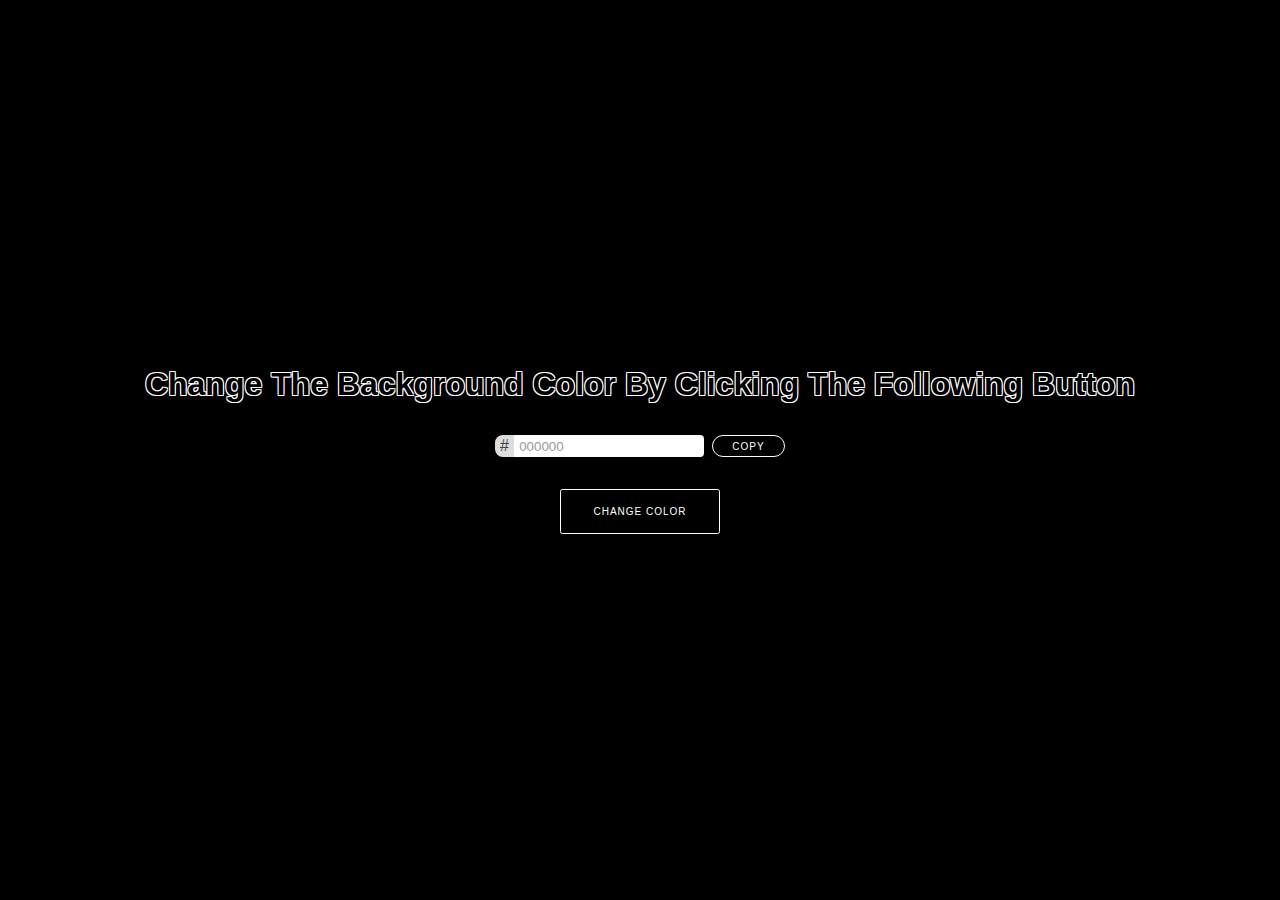
==== index.html @ 98bed702 "Rename TransformUserInput.html to index.html" ====
<!DOCTYPE html>
<html lang = "en">
    <head>
        <meta charset="UTF-8" />
        <meta http-equiv="X-UA-compatible" content="IE=edge">
        <meta name=" viewport" content="width=device-width, initial-scale=1.0" />
        <title>Change the Color</title>
        <link rel="stylesheet" href="TransformUserInput.css">
        <script src="TransformUserInput.js" defer></script>
    </head>
	<body>
		<div class="container" id="root">
			<h1>
				Change The Background Color By Clicking The Following Button
			</h1>
			<div class="input-group">
				<div class="input-icon">#</div>
				<input type="text" value="000000" id="output" class="output"/>
				<button
					class="copy-btn"
					id="copy-btn"
					title="copy to clipboard"
					>copy
				</button>
			</div>
			<button class="change-btn" id="change-btn">Change Color</button>
		</div>
	</body>
</html>
---- TransformUserInput.css ----
*,
*::before,
*::after{
    margin: 0;
    padding: 0;
    box-sizing: border-box;
}
body{
    font-family: 'Franklin Gothic Medium', 'Arial Narrow', Arial, sans-serif;
    font-size: 16px;
    background-color: #000;
    width: 100vw;
    height: 100vh;
}
.container{
    width: 100%;
    height: 100%;
    display: flex;
    flex-direction: column;
    justify-content: center;
    align-items: center;
    gap: 2rem;
}
input[type='text'],
input[type='text']:disabled{
    background-color: #fff;
    color: #999;
    border:#000;
    padding: 0.2rem .5rem;
    border-radius:0.25rem;
}

.input-group{
    display: flex;
    align-items: center;
    gap: 0.5rem;
    position: relative;
    /* overflow: hidden; */
}
.input-icon{
    position: absolute;
    padding: 0.30rem;
    padding-top: 0.10rem;
    padding-bottom: 0.10rem;
    background-color: #ddd;
    border-top-left-radius: 0.5rem;
    border-bottom-left-radius: 0.5rem;
    color: #424242;
}
.output{
    margin-left: 1rem;
}
.output:focus{
    outline: none;
    border: none;
}

button{
    padding: 1rem 2rem;
    outline: none;
    background-color: #000;
    color: #fff;
    border: 1px solid #fff;
    border-radius: 0.15rem;
    font-size: 10px;
    text-transform: uppercase;
    letter-spacing: 1px;
    cursor: pointer;
}
button:hover{
    background-color: #fff;
    color: #000;
    border: 1px solid #000;
}
h1{
    text-shadow: -1px -1px 0 #fff, 
                1px -1px 0 #fff, 
                -1px 1px 0 #fff,
		        1px 1px 0 #fff;
	text-align: center;
}
.copy-btn {
	cursor: pointer;
    border-radius: 100rem;
    padding: .3rem 1.2rem;
}
.toast-message{
    position: fixed;
    z-index: 999;
    top: 2rem;
    right: 2rem;
    background-color: green;
    color: black;
    border: 1px solid white;
    border-radius: 0.25rem;
    padding: 1rem 2rem;
    cursor: pointer;
    box-shadow: 0 4px 8px 0 rgb(0, 0, 0, 0.2);
}

.toast-message-slide-in {
	animation: toast-animation-in 0.5s ease-in;
}

.toast-message-slide-out {
	animation: toast-animation-out 0.5s ease-in;
}

@keyframes toast-animation-in {
	from {
		transform: translateX(200px);
		opacity: 0;
	}
	to {
		transform: translateX(0px);
		opacity: 1;
	}
}

@keyframes toast-animation-out {
	from {
		transform: translateX(0px);
		opacity: 1;
	}
	to {
		transform: translateX(200px);
		opacity: 0;
	}
}
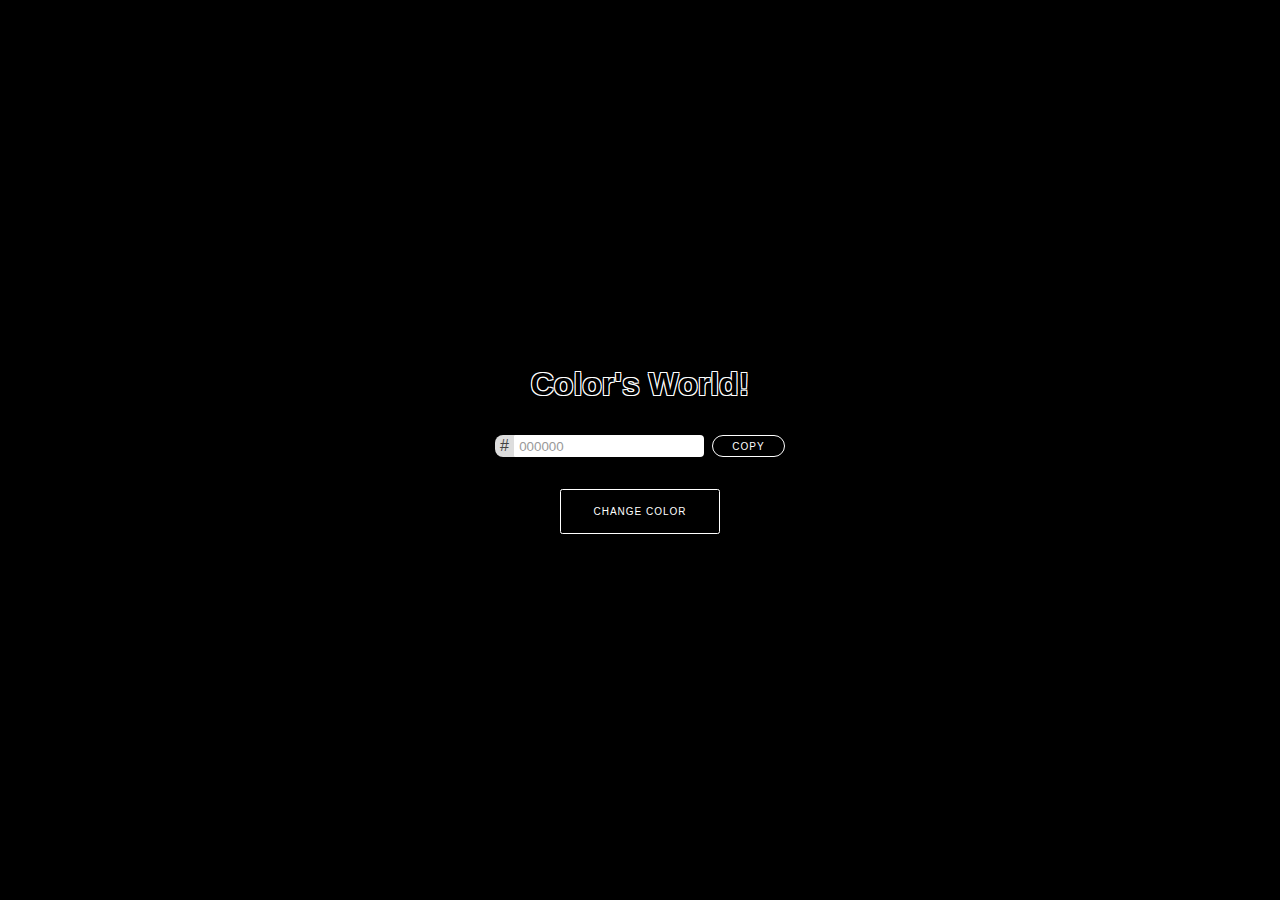
==== commit 64e9ba40: "Update index.html" ====
--- a/index.html
+++ b/index.html
@@ -11,7 +11,7 @@
 	<body>
 		<div class="container" id="root">
 			<h1>
-				Change The Background Color By Clicking The Following Button
+				Color's World!
 			</h1>
 			<div class="input-group">
 				<div class="input-icon">#</div>
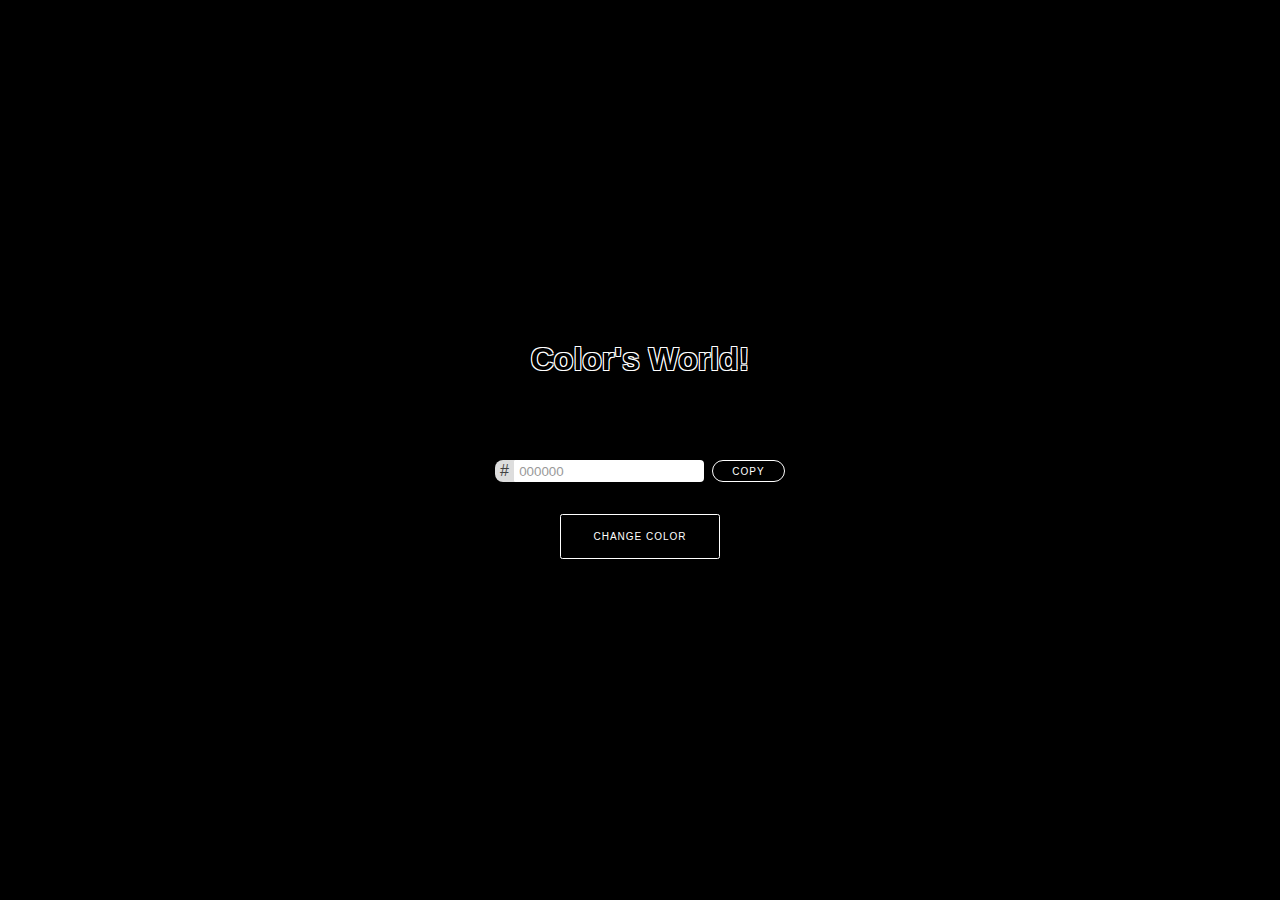
==== commit c7f9e67b: "Update index.html" ====
--- a/index.html
+++ b/index.html
@@ -13,6 +13,7 @@
 			<h1>
 				Color's World!
 			</h1>
+			<p> Tap <strong>Change Color</strong> button to explore background color </p>
 			<div class="input-group">
 				<div class="input-icon">#</div>
 				<input type="text" value="000000" id="output" class="output"/>
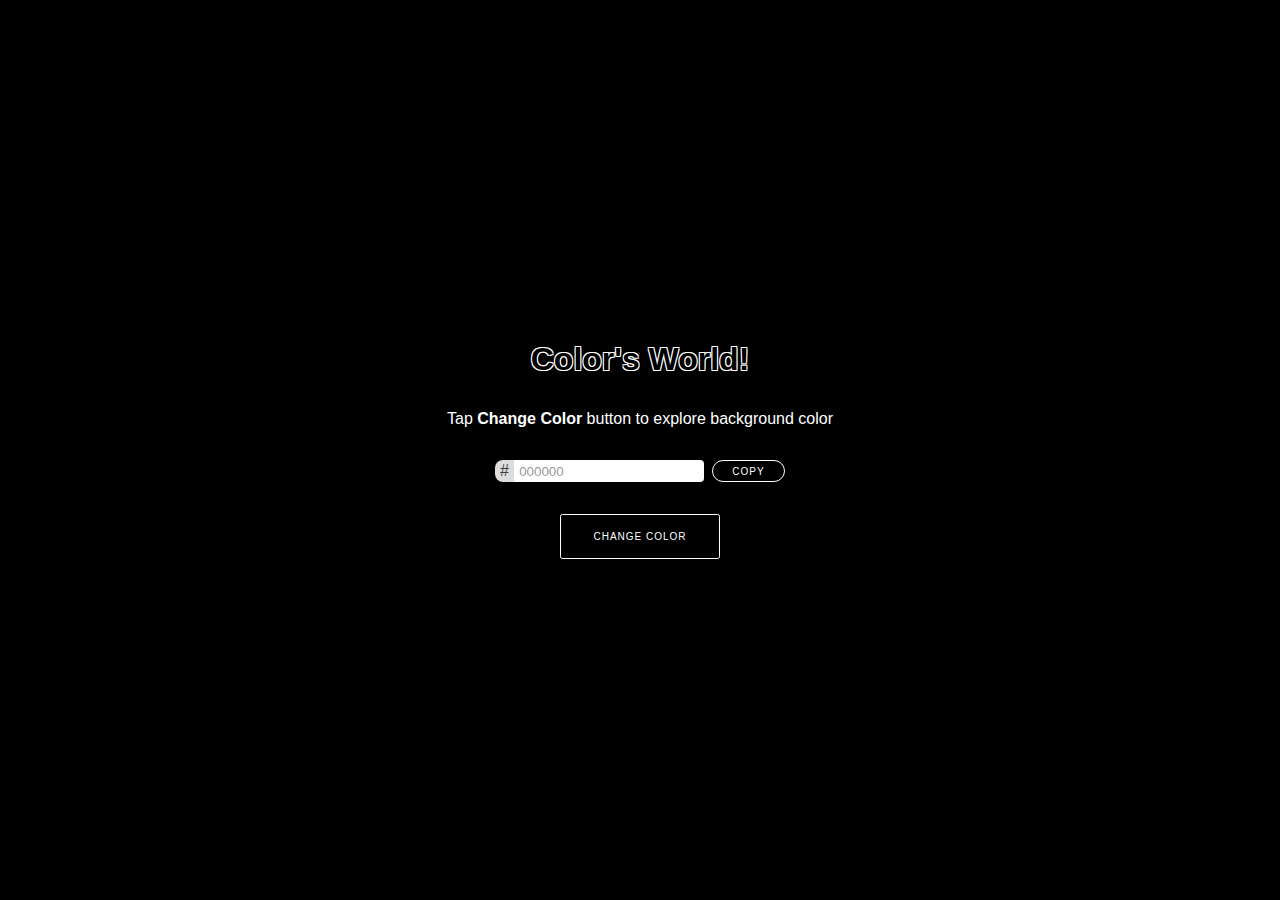
==== commit b676fa16: "Update index.html" ====
--- a/index.html
+++ b/index.html
@@ -13,7 +13,7 @@
 			<h1>
 				Color's World!
 			</h1>
-			<p> Tap <strong>Change Color</strong> button to explore background color </p>
+			<p style="color: white; text-shadow: 1px 1px 2px rgba(0, 0, 0, 0.8);">Tap <strong>Change Color</strong> button to explore background color</p>
 			<div class="input-group">
 				<div class="input-icon">#</div>
 				<input type="text" value="000000" id="output" class="output"/>
